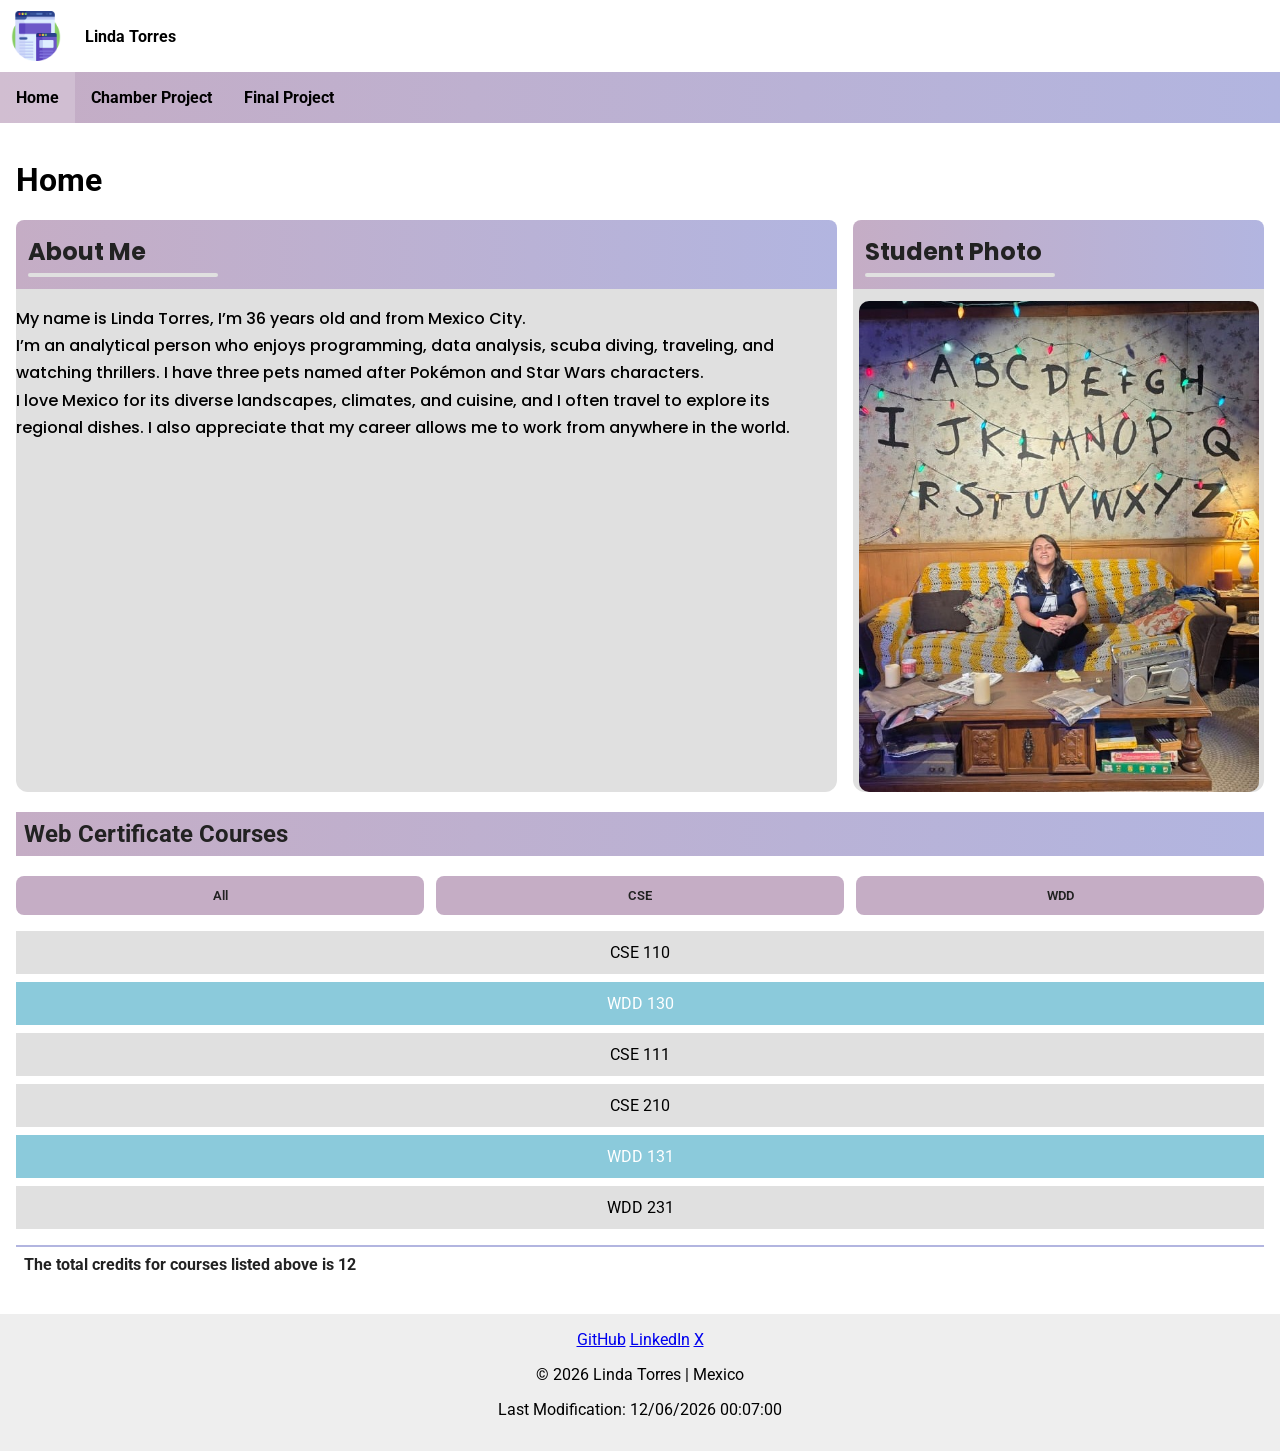
==== index.html @ d826edf7 "This assignment demonstrates your prerequisite knowledge by applying HTML, CSS, and JavaScript to th" ====
<!DOCTYPE html>
<html lang="en">

<head>
    <meta charset="UTF-8">
    <meta name="viewport" content="width=device-width, initial-scale=1.0">
    <title>Home | Linda Torres</title>
    <meta name="description"
        content="Personal course homepage with description about me, tracking of my projects, and final project.">
    <meta name="author" content="Linda Torres">

    <link href="https://fonts.googleapis.com/css2?family=Poppins:wght@400;600;700&display=swap" rel="stylesheet">
    <link rel="preconnect" href="https://fonts.googleapis.com">
    <link rel="preconnect" href="https://fonts.gstatic.com" crossorigin>
    <link href="https://fonts.googleapis.com/css2?family=Roboto:wght@400;700&display=swap" rel="stylesheet">

    <link rel="stylesheet" href="styles/index.css">

    <script src="scripts/main.js" defer></script>
</head>

<body>
    <header>
        <div class="header-top">
            <img src="images/sensible.png" alt="Site logo" class="logo">
            <span class="site-name">Linda Torres</span>
            <button id="menuBtn" aria-label="Open Menu">☰</button>
        </div>

        <nav id="navMenu">
            <ul>
                <li><a href="index.html" class="active">Home</a></li>
                <li><a href="chamber.html">Chamber Project</a></li>
                <li><a href="final.html">Final Project</a></li>
            </ul>
        </nav>
    </header>

    <main>
        <h1>Home</h1>

        <div class="about-grid">
            <section>
                <h2>About Me</h2>
                <p>
                    My name is Linda Torres, I’m 36 years old and from Mexico City. <br> I’m an analytical person who
                    enjoys programming, data analysis, scuba diving, traveling, and watching thrillers.
                    I have three pets named after Pokémon and Star Wars characters. <br>
                    I love Mexico for its diverse landscapes, climates, and cuisine, and I often travel
                    to explore its regional dishes.
                    I also appreciate that my career allows me to work from anywhere in the world.
                </p>
            </section>

            <section>
                <h2>Student Photo</h2>
                <div class="photo-box">
                    <img src="images/personal-photo.jpeg" alt="Student portrait" width="300" height="400">
                </div>
            </section>
        </div>

        <section class="courses">
            <h2>Web Certificate Courses</h2>

            <div class="filters">
                <button data-filter="all">All</button>
                <button data-filter="CSE">CSE</button>
                <button data-filter="WDD">WDD</button>
            </div>

            <div id="courseList"></div>

            <p id="totalCredits"></p>
        </section>
    </main>

    <footer>
        <div class="social">
            <a href="https://github.com/ToliTorres" aria-label="GitHub">GitHub</a>
            <a href="https://www.linkedin.com/in/linda-luz-torres-del-rio/" aria-label="LinkedIn">LinkedIn</a>
            <a href="https://x.com/">X</a>
        </div>
        <p>
            &copy; <span id="currentyear"></span> Linda Torres | Mexico
        </p>
        <p id="lastModified"></p>
    </footer>



</body>

</html>
---- styles/index.css ----
:root {
    --primary: #222;
    --secondary: #e0e0e0;
    --accent: #8BCADB; /*#4caf50*/
    --font-color: white;
    --footer: #eee;
    
    /* Nav gradient */
    --nav-grad-start: #C5ADC5;
    --nav-grad-end: #B2B5E0;
}

* {
    box-sizing: border-box;
}

body {
    font-family: "Roboto", sans-serif;
    margin: 0;
}

/* HEADER */
.header-top {
    display: flex;
    align-items: center;
    gap: 1.5rem;
    padding: 0.7rem;
}

.site-name {
    font-weight: 700;
}

.logo {
    width: 50px;
    height: auto;
}

nav {
    display: none;
    background: linear-gradient(90deg,
                var(--nav-grad-start),
                var(--nav-grad-end)
    );
}

nav.open {
    display: block;
}

nav a {
    display: block;
    color: var(--primary);
    text-decoration: none;
    font-weight: 700;
    padding: 1rem;
}

nav a:hover,
nav a.active {
    background-color: rgba(255, 255, 255, 0.2);
}

#menuBtn {
    margin-left: auto;
    font-size: 1.5rem;
    background: none;
    border: none;
    cursor: pointer;
}

/* MAIN */
main {
    padding: 1rem;
}

.about-grid {
    display: grid;
    font-family: "Poppins", sans-serif;
    font-weight: 500;
    line-height: 1.7;
    gap: 1rem;
}

.about-grid h2::after {
    content: "";
    display: block;
    width: 190px;
    height: 4px;
    background: var(--secondary);
    border-radius: 2px;
    margin-top: 0;
}

section h2 {
    background: linear-gradient(90deg,
            var(--nav-grad-start),
            var(--nav-grad-end));
    color: var(--primary);
    padding: 0.5rem;
}

.about-grid section h2 {
    margin: 0 0 0.75rem 0;
    padding: 0.75rem;
    border-radius: 8px 8px 0 0;
}

.about-grid img,
.course img {
    width: 100%;
    height: auto;
}

.about-grid section {
    background: var(--secondary);
    padding: 0rem;
    border-radius: 12px;
}

.photo-box {
    display: flex;
    justify-content: center;
}

.photo-box img {
    max-width: 400px;
    height: auto;
    border-radius: 10px;
}

/* COURSES */
.filters {
    display: flex;
    gap: 0.75rem;
    margin: 1rem 0;
}

.filters button {
    flex: 1;
    padding: 0.75rem 1rem;
    font-family: "Roboto", sans-serif;
    font-weight: 600;
    border: none;
    border-radius: 8px;
    cursor: pointer;

    background-color: var(--nav-grad-start);
        color: var(--primary);
    
    transition: background-color 0.3s ease,
        transform 0.2s ease;
}

.filters button:hover {
    background-color: var(--nav-grad-end);
    transform: translateY(-2px);
}

.course {
    padding: 0.75rem;
    margin-bottom: 0.5rem;
    background: var(--secondary);
    text-align: center;
}

.course.completed {
    background: var(--accent);
    color: var(--font-color);
}

#totalCredits {
    background: transparent;
    padding: 0.5rem;
    margin-top: 1rem;
    font-weight: 700;
    color: var(--primary);
    border-top: 2px solid var(--nav-grad-end);
}

/* FOOTER */
footer {
    text-align: center;
    padding: 1rem;
    background: var(--footer);
}

/* DESKTOP */
@media (min-width: 768px) {
    #menuBtn {
        display: none;
    }

    nav {
        display: block;
    }

    nav ul {
        display: flex;
        margin: 0;
        padding: 0;
        list-style: none;
    }

    nav a {
        background: none;
        color: black;
    }

    .about-grid {
        grid-template-columns: 2fr 1fr;
    }
}
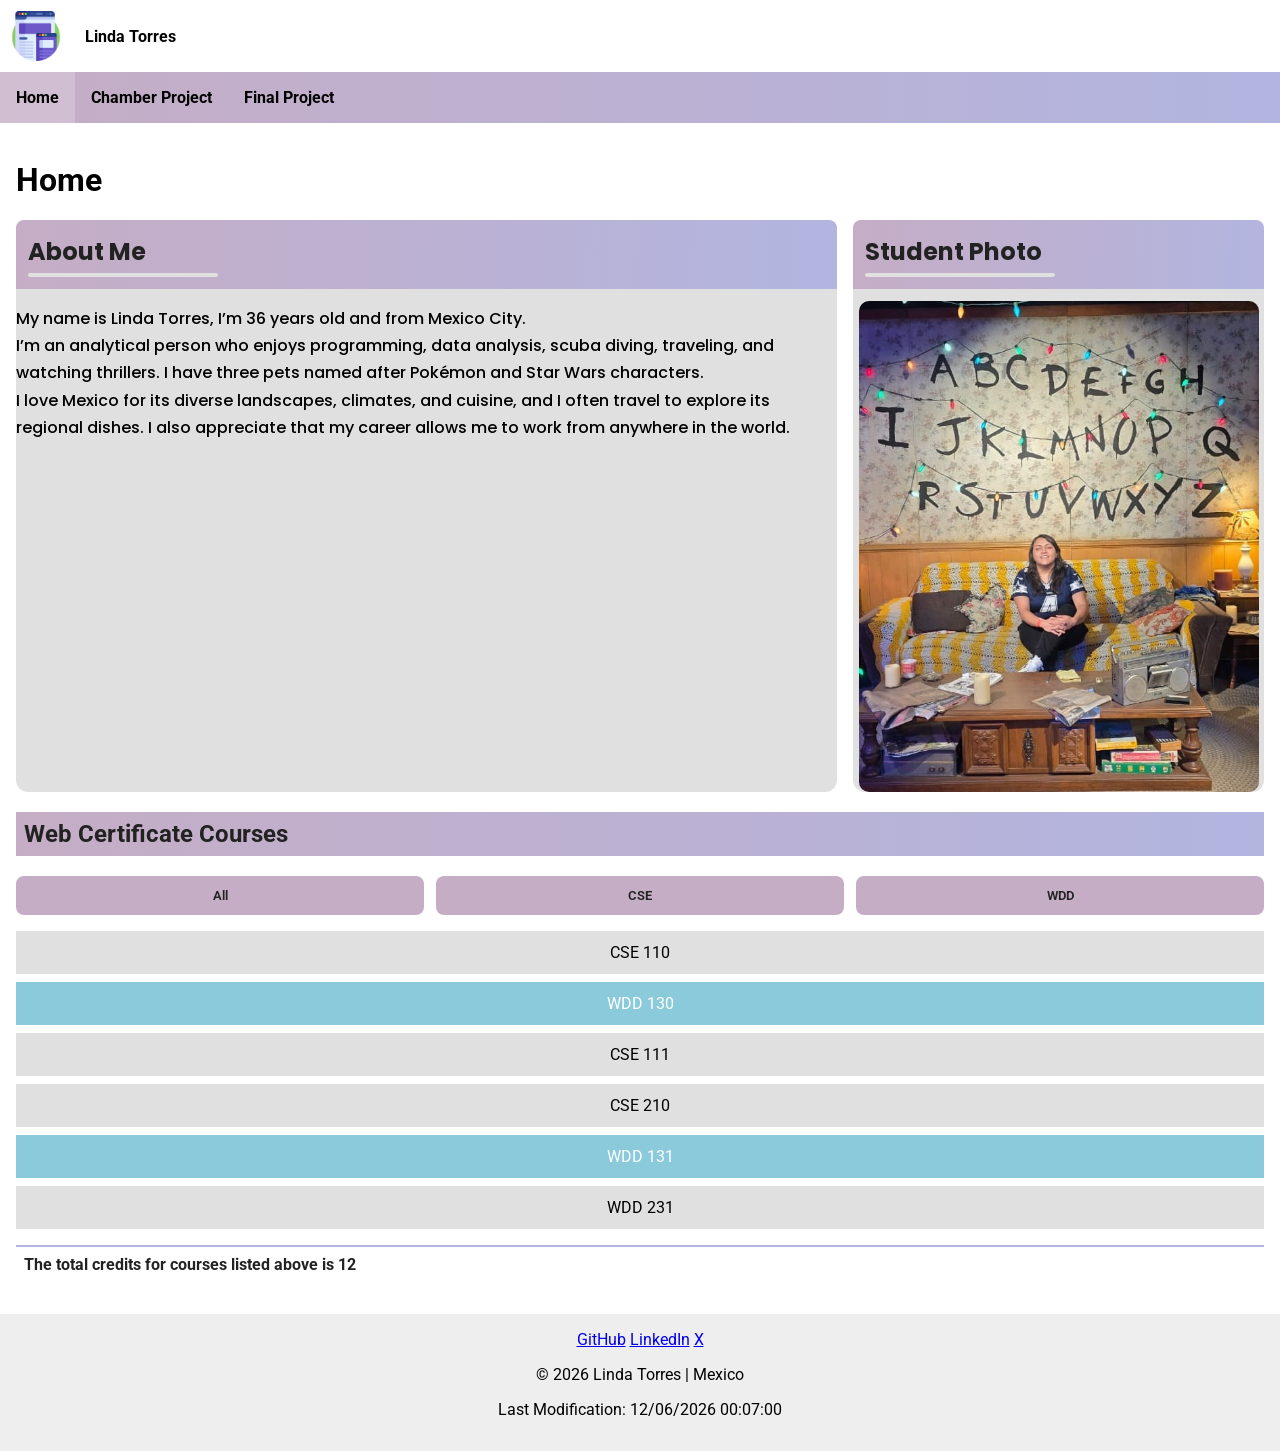
==== commit 03661d50: "The image size was adjusted" ====
--- a/index.html
+++ b/index.html
@@ -9,10 +9,12 @@
         content="Personal course homepage with description about me, tracking of my projects, and final project.">
     <meta name="author" content="Linda Torres">
 
-    <link href="https://fonts.googleapis.com/css2?family=Poppins:wght@400;600;700&display=swap" rel="stylesheet">
     <link rel="preconnect" href="https://fonts.googleapis.com">
     <link rel="preconnect" href="https://fonts.gstatic.com" crossorigin>
-    <link href="https://fonts.googleapis.com/css2?family=Roboto:wght@400;700&display=swap" rel="stylesheet">
+    
+    <link href="https://fonts.googleapis.com/css2?family=Poppins:wght@400;600;700&family=Roboto:wght@400;700&display=swap"
+        rel="stylesheet">
+
 
     <link rel="stylesheet" href="styles/index.css">
 
@@ -22,7 +24,7 @@
 <body>
     <header>
         <div class="header-top">
-            <img src="images/sensible.png" alt="Site logo" class="logo">
+            <img src="images/sensible.png" alt="Site logo" class="logo" loading="lazy">
             <span class="site-name">Linda Torres</span>
             <button id="menuBtn" aria-label="Open Menu">☰</button>
         </div>
@@ -55,7 +57,7 @@
             <section>
                 <h2>Student Photo</h2>
                 <div class="photo-box">
-                    <img src="images/personal-photo.jpeg" alt="Student portrait" width="300" height="400">
+                    <img src="images/personal-photo.jpg" alt="Student portrait" width="300" height="400" fetchpriority="high" decoding="async">
                 </div>
             </section>
         </div>
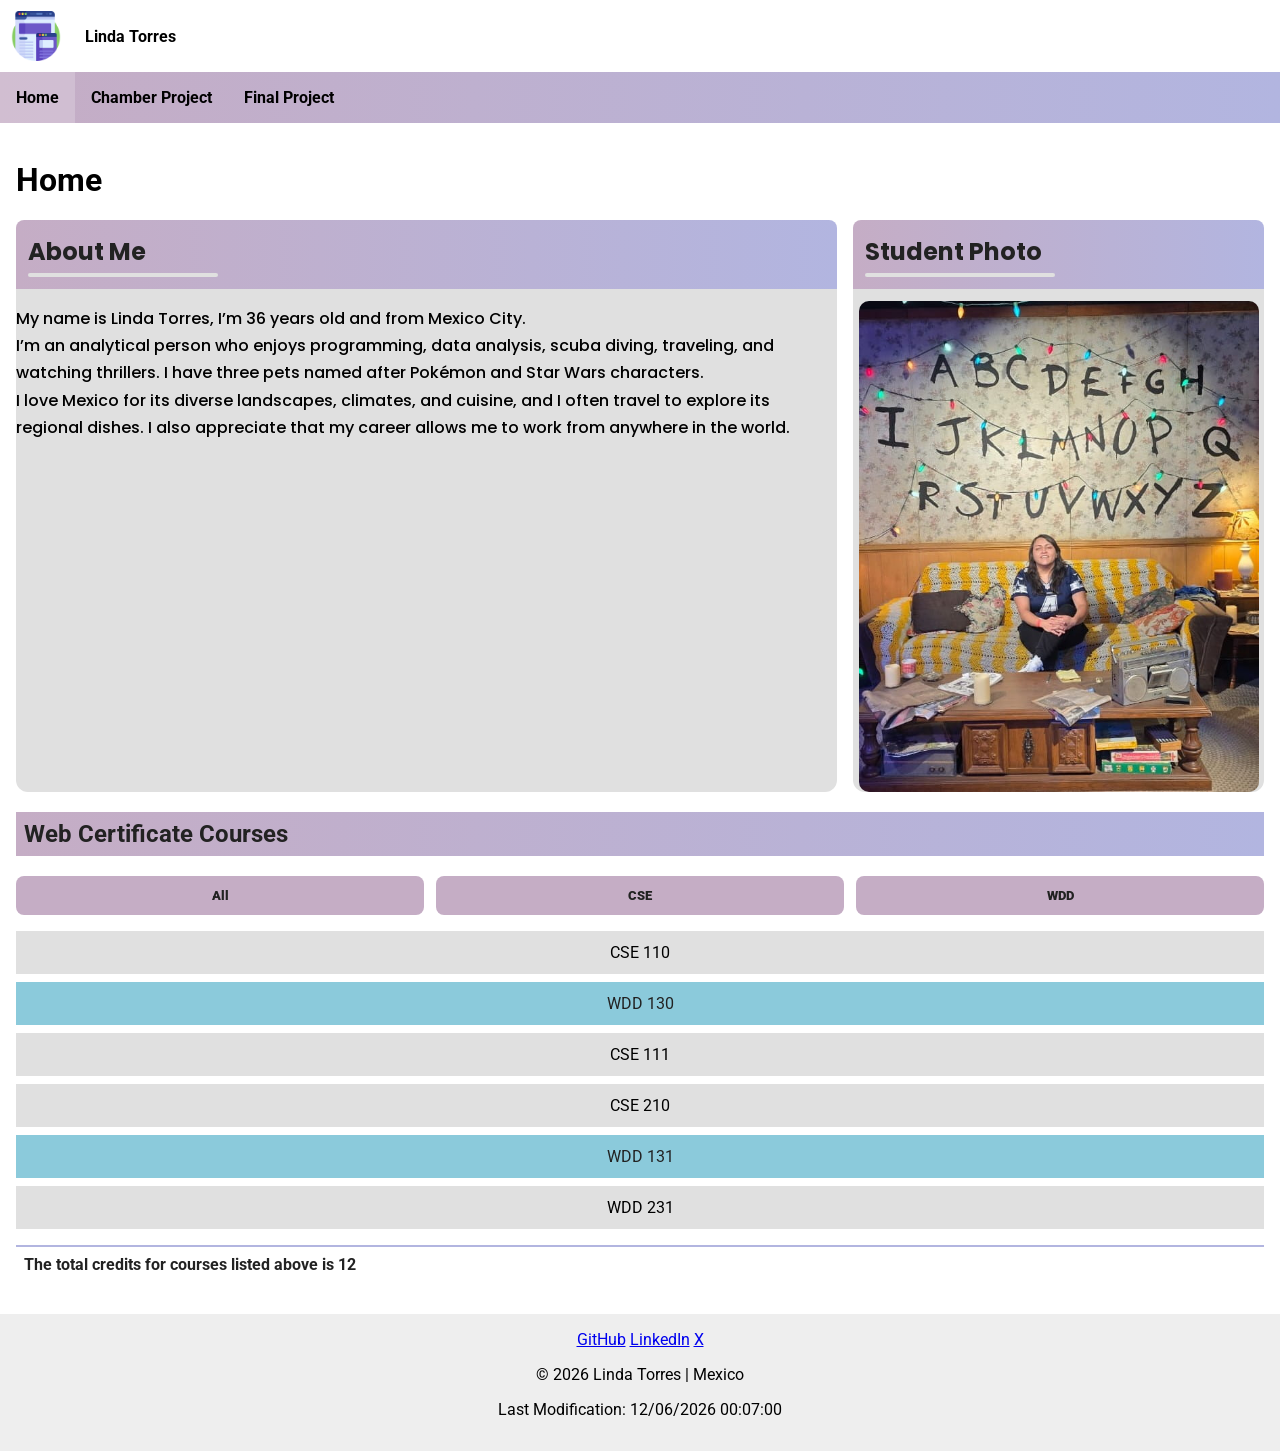
==== commit b0263498: "An icon and meta properties were added." ====
--- a/index.html
+++ b/index.html
@@ -9,14 +9,25 @@
         content="Personal course homepage with description about me, tracking of my projects, and final project.">
     <meta name="author" content="Linda Torres">
 
+    <!-- Open Graph Meta Properties -->
+    <meta property="og:title" content="Home | Linda Torres">
+    <meta property="og:description"
+        content="Personal course homepage with description about me, tracking of my projects, and final project.">
+    <meta property="og:image" content="https://tolitorres.github.io/wdd231/images/personal-photo.jpg">
+    <meta property="og:url" content="https://tolitorres.github.io/wdd231/index.html">
+
+    <link rel="icon" href="images/lion-favicon.ico">
+
     <link rel="preconnect" href="https://fonts.googleapis.com">
     <link rel="preconnect" href="https://fonts.gstatic.com" crossorigin>
-    
-    <link href="https://fonts.googleapis.com/css2?family=Poppins:wght@400;600;700&family=Roboto:wght@400;700&display=swap"
+
+    <link
+        href="https://fonts.googleapis.com/css2?family=Poppins:wght@400;600;700&family=Roboto:wght@400;700&display=swap"
         rel="stylesheet">
 
 
-    <link rel="stylesheet" href="styles/index.css">
+    <link rel="stylesheet" href="styles/small.css">
+    <link rel="stylesheet" href="styles/larger.css">
 
     <script src="scripts/main.js" defer></script>
 </head>
@@ -57,7 +68,8 @@
             <section>
                 <h2>Student Photo</h2>
                 <div class="photo-box">
-                    <img src="images/personal-photo.jpg" alt="Student portrait" width="300" height="400" fetchpriority="high" decoding="async">
+                    <img src="images/personal-photo.jpg" alt="Student portrait" width="300" height="400"
+                        fetchpriority="high" decoding="async">
                 </div>
             </section>
         </div>
--- a/styles/small.css
+++ b/styles/small.css
@@ -0,0 +1,181 @@
+:root {
+    --primary: rgb(34 34 34);
+    --secondary: rgb(224 224 224);
+    --accent: rgb(139 202 219);
+    --font-color: rgb(255, 255, 255);
+    --footer: rgb(238 238 238);
+    --nav-grad-start: rgb(197 173 197);
+    --nav-grad-end: rgb(178 181 224);
+}
+
+* {
+    box-sizing: border-box;
+}
+
+body {
+    font-family: "Roboto", sans-serif;
+    margin: 0;
+}
+
+/* HEADER */
+.header-top {
+    display: flex;
+    align-items: center;
+    gap: 1.5rem;
+    padding: 0.7rem;
+}
+
+.site-name {
+    font-weight: 700;
+}
+
+.logo {
+    width: 50px;
+    height: auto;
+}
+
+nav {
+    display: none;
+    background: linear-gradient(90deg,
+            var(--nav-grad-start),
+            var(--nav-grad-end));
+}
+
+nav.open {
+    display: block;
+}
+
+nav a {
+    display: block;
+    color: var(--primary);
+    text-decoration: none;
+    font-weight: 700;
+    padding: 1rem;
+}
+
+nav a:hover,
+nav a.active {
+    background-color: rgba(255, 255, 255, 0.2);
+}
+
+#menuBtn {
+    margin-left: auto;
+    font-size: 1.5rem;
+    background: none;
+    border: none;
+    cursor: pointer;
+}
+
+/* MAIN */
+main {
+    padding: 1rem;
+}
+
+.about-grid {
+    display: grid;
+    font-family: "Poppins", sans-serif;
+    font-weight: 500;
+    line-height: 1.7;
+    gap: 1rem;
+}
+
+.about-grid h2::after {
+    content: "";
+    display: block;
+    width: 190px;
+    height: 4px;
+    background: var(--secondary);
+    border-radius: 2px;
+    margin-top: 0;
+}
+
+section h2 {
+    background: linear-gradient(90deg,
+            var(--nav-grad-start),
+            var(--nav-grad-end));
+    color: var(--primary);
+    padding: 0.5rem;
+}
+
+.about-grid section h2 {
+    margin: 0 0 0.75rem 0;
+    padding: 0.75rem;
+    border-radius: 8px 8px 0 0;
+}
+
+.about-grid img,
+.course img {
+    width: 100%;
+    height: auto;
+}
+
+.about-grid section {
+    background: var(--secondary);
+    padding: 0;
+    border-radius: 12px;
+}
+
+.photo-box {
+    display: flex;
+    justify-content: center;
+}
+
+.photo-box img {
+    max-width: 400px;
+    height: auto;
+    border-radius: 10px;
+}
+
+/* COURSES */
+.filters {
+    display: flex;
+    gap: 0.75rem;
+    margin: 1rem 0;
+}
+
+.filters button {
+    flex: 1;
+    padding: 0.75rem 1rem;
+    font-family: "Roboto", sans-serif;
+    font-weight: 1000;
+    border: none;
+    border-radius: 8px;
+    cursor: pointer;
+    background-color: var(--nav-grad-start);
+    color: var(--primary);
+    transition: background-color 0.3s ease,
+        transform 0.2s ease;
+}
+
+.filters button:hover {
+    background-color: var(--nav-grad-end);
+    transform: translateY(-2px);
+}
+
+.course {
+    padding: 0.75rem;
+    margin-bottom: 0.5rem;
+    background: var(--secondary);
+    text-align: center;
+}
+
+.course.completed {
+    background: var(--accent);
+    color: var(--primary);
+}
+
+#totalCredits {
+    background: transparent;
+    padding: 0.5rem;
+    margin-top: 1rem;
+    font-weight: 700;
+    color: var(--primary);
+    border-top: 2px solid var(--nav-grad-end);
+}
+
+/* FOOTER */
+footer {
+    text-align: center;
+    padding: 1rem;
+    background: var(--footer);
+}
--- a/styles/larger.css
+++ b/styles/larger.css
@@ -0,0 +1,26 @@
+@media (min-width: 768px) {
+
+    #menuBtn {
+        display: none;
+    }
+
+    nav {
+        display: block;
+    }
+
+    nav ul {
+        display: flex;
+        margin: 0;
+        padding: 0;
+        list-style: none;
+    }
+
+    nav a {
+        background: none;
+        color: rgb(0 0 0);
+    }
+
+    .about-grid {
+        grid-template-columns: 2fr 1fr;
+    }
+}
